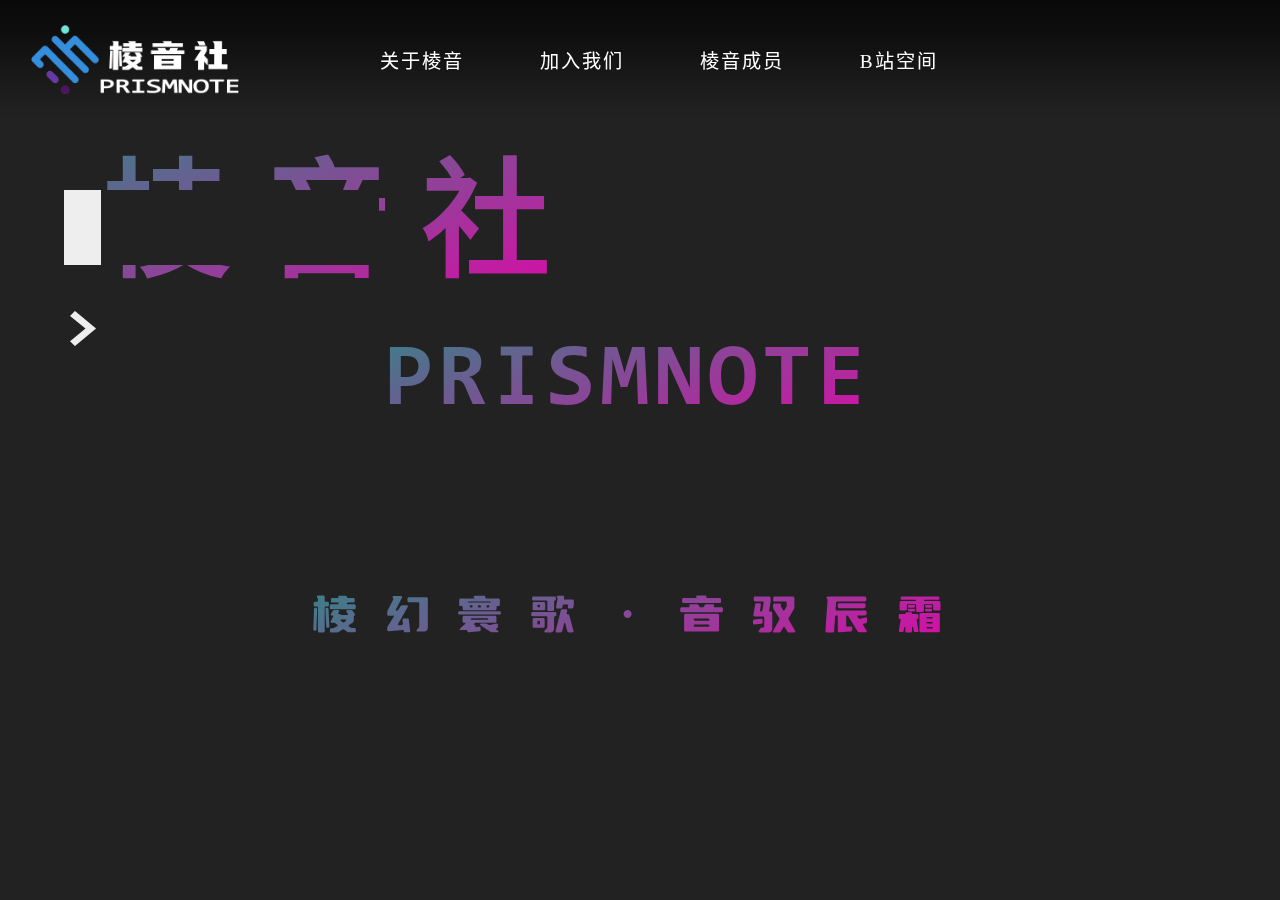
==== index.html @ d348abd1 "1.0.100-alpha" ====
<!DOCTYPE html>
<html lang="zh-cn">
<head>
    <meta charset="UTF-8">
    <meta name="viewport" content="width=device-width, user-scalable=no,initial-scale=1.0, maximum-scale=1.0, minimum-scale=1.0">	
    <title>棱音社PRISMNOTE</title>
    <link rel="stylesheet" type="text/css" href="css/reset.css">
    <link rel="stylesheet" type="text/css" href="css/var.css">
    <link rel="stylesheet" type="text/css" href="css/default.css">
    <link rel="stylesheet" type="text/css" href="css/main.css">
    <script>
        function toTop()
        {
            window.scrollTo(0, 0);
        }
    </script>
</head>
<body>
    <!-- 鼠标指针效果 -->
    <div id="point"></div>
    <!-- 头部 -->
    <div class="header">
        <div class="titile">
            <a href="javascript:void(0);" onclick="toTop()">
                <img src="./images/prismnote1.png" alt="prismnote">
            </a>
        </div>
        <!-- 功能键 -->
        <ul class="links">
            <li>
                <a href="./about/index.html" target="_self">
                    <p class="button">关于棱音</p>
                </a>
            </li>
            <li>
                <a href="./joinus/index.html" target="_self">
                    <p class="button">加入我们</p>
                </a>
            </li>
            <li>
                <a href="./members/index.html" target="_self">
                    <p class="button">棱音成员</p>
                </a>
            </li>
            <li>
                <a href="https://space.bilibili.com/1806432678" target="_blank">
                    <p class="button">B站空间</p>
                </a>
            </li>
        </ul>
        <button class="lang">LANG</button>
        <button class="list"></button>
    </div>
    <div class="main">
        <div class="intro">
            > This Is
        </div>
        <div class="secondline">
            > 
        </div>
        <div class="cnname">
            <span>棱</span>
            <span>音</span>
            <span>社</span>
        </div>
        <div class="enname">
            <!-- <span>P</span>
            <span>R</span>
            <span>I</span>
            <span>S</span>
            <span>M</span>
            <span>N</span>
            <span>O</span>
            <span>T</span>
            <span>E</span> -->
            PRISMNOTE
        </div>
        <div class="slogan">
            棱幻寰歌·音驭辰霜
        </div>
    </div>
</body>
</html>
---- css/var.css ----
:root{
    --color-header: linear-gradient(180deg, rgba(0, 0, 0, .7), rgba(0, 0, 0, .6) 25%, rgba(0, 0, 0, .2) 70%, rgba(0, 0, 0, 0));
    --color-button-hover: #38f;
    --color-cnname: linear-gradient(160deg, #3A8188, #DB0AA7);
    
    --if-list: none;

    --size-card-width: 28vw;
    --size-card-height: 17.3vw;
}
---- css/default.css ----
html{
    background-color: #222;
}

body{
    min-height: 100vh;
    /* height: 900vh; */
    /* background: linear-gradient(180deg, #3A8188, #DB0AA7); */
}

.header{
    background: var(--color-header);
    height: 120px;
    width: 100%;
    display: flex;
    flex-direction: row;
    justify-content: space-between;
    align-items: center;
    padding-right: 5%;
    padding-left: 2%;
    position: fixed;
    z-index: 999;
}
/* .titile{
    background-color: #ff0000;
    width: 240px;
    height: 88px;
} */
/* .titile a{
    display: block;
    height: 88px;
    width: 240px;
    background-image: url("../images/ce1986bfa0cd2c8c8a5f0391a066f5f9.png");
    background-size: contain;
    background-repeat: no-repeat;
} */
.titile img{
    display: block;
    height: 80px;
}
.links{
    width: 50vw;
    display: flex;
    flex-direction: row;
    align-items: center;
}
.links li{
    /* width: 25%; */
    flex: 1;
}
.links a{
    display: block;
    width: max-content;
}
.button{
    width: max-content;
    font-size: 1.5vw;
    letter-spacing: 2px;
    color: #fff;
    padding: 2px 5px;
    transition-property: color;
    transition-duration: 700ms;
    
    /* font-weight: lighter; */
}
.button:hover{
    color: var(--color-button-hover);
}
.active{
    color: var(--color-button-hover);
}
.lang{
    display: block;
    width: 70px;
    font-size: 18px;
    color: #fff;
    font-weight: lighter;
    visibility: hidden;
}
/* .lang:hover{
    background-color: rgba(255, 255, 255, .5);
} */
.list{
    display: var(--if-list);
}
---- css/main.css ----
@font-face {
    font-family: 'CodeNewRoman';
    src: url('../fonts/Code-New-Roman-b-1.otf');
}
@font-face {
    font-family: 'YousheBiaotiyuan';
    src: url('../fonts/YouSheBiaoTiYuan-2.otf');
}

body{
    height: 100vh;
    overflow-y: hidden;
}

@keyframes startIntro {
    from {left: 1.7cap;}
    10% {left: 2.6cap;}
    20% {left: 3.5cap;}
    30% {left: 4.3cap;}
    40% {left: 5.2cap;}
    50% {left: 6.1cap;}
    80% {left: 6.9cap;}
    90% {left: 7.7cap;}
    to {left: 7.7cap;}
}
@keyframes bling {
    from {background-color: #eee;}
    50% {background-color: transparent;}
    to {background-color: transparent;}
}
@keyframes trans {
    from {top: 0;}
    50% {top: 8vw; left: 1.7cap;}
    to {top: 8vw; left: 1.7cap;}
}
@keyframes appear {
    from {opacity: 0;}
    50% {opacity: 1;}
    to {opacity: 1;}
}
@keyframes slogan {
    from {top: 10vh; opacity: 0;}
    to {top: 0; opacity: 1;}
}

.intro{
    position: absolute;
    font-family: 'CodeNewRoman';
    color: #eee;
    font-size: 5vw;
    margin-top: 8vh;
    margin-left: 5vw;
    z-index: 99;
    animation: appear 1s reverse 1.7s 1 both;

}
.secondline{
    position: absolute;
    font-family: 'CodeNewRoman';
    color: #eee;
    font-size: 5vw;
    margin-top: calc(8vh + 8vw);
    margin-left: 5vw;
    z-index: 99;
    animation: appear 1ms step-end 1.5s 1 both, appear 1s reverse 1.7s 1 forwards;
}
.intro::before{
    position: absolute;
    display: block;
    content: '';
    height: 100%;
    width: 100%;
    background-color: #222;
    top: 0;
    animation: startIntro 1s step-end 1 forwards;
}
.intro::after{
    position: absolute;
    display: block;
    content: '';
    top: 0;
    height: 100%;
    width: .9cap;
    background-color: #eee;
    animation: bling 1s step-end infinite, startIntro 1s step-end 1 forwards, trans 1ms step-end 1.5s 1 both;
}

.cnname{
    width: max-content;
    position: relative;
    /* min-height: 30vw; */
    left: 8vw;
    background: var(--color-cnname);
    background-clip: text;
    color: transparent;
    font-size: 10vw;
    font-weight: 600;
    animation: appear 1s 2.7s 1 both;
}
.enname{
    width: max-content;
    position: relative;
    margin-top: 3vh;
    left: 30vw;
    background: var(--color-cnname);
    background-clip: text;
    color: transparent;
    font-size: 7vw;
    font-weight: 600;
    letter-spacing: 5px;
    font-family: 'CodeNewRoman';
    animation: appear 1s 2.7s 1 both;
}
.slogan{
    position: relative;
    width: max-content;
    margin: auto;
    margin-top: 17vh;
    color: transparent;
    background: var(--color-cnname);
    background-clip: text;
    font-size: 4vw;
    font-weight: 500;
    letter-spacing: 2vw;
    font-family: 'YousheBiaotiyuan';
    animation: slogan 2s 3s 1 both;

}

.main{
    position: relative;
    top: 100px;
    padding-top: 2vh;
}
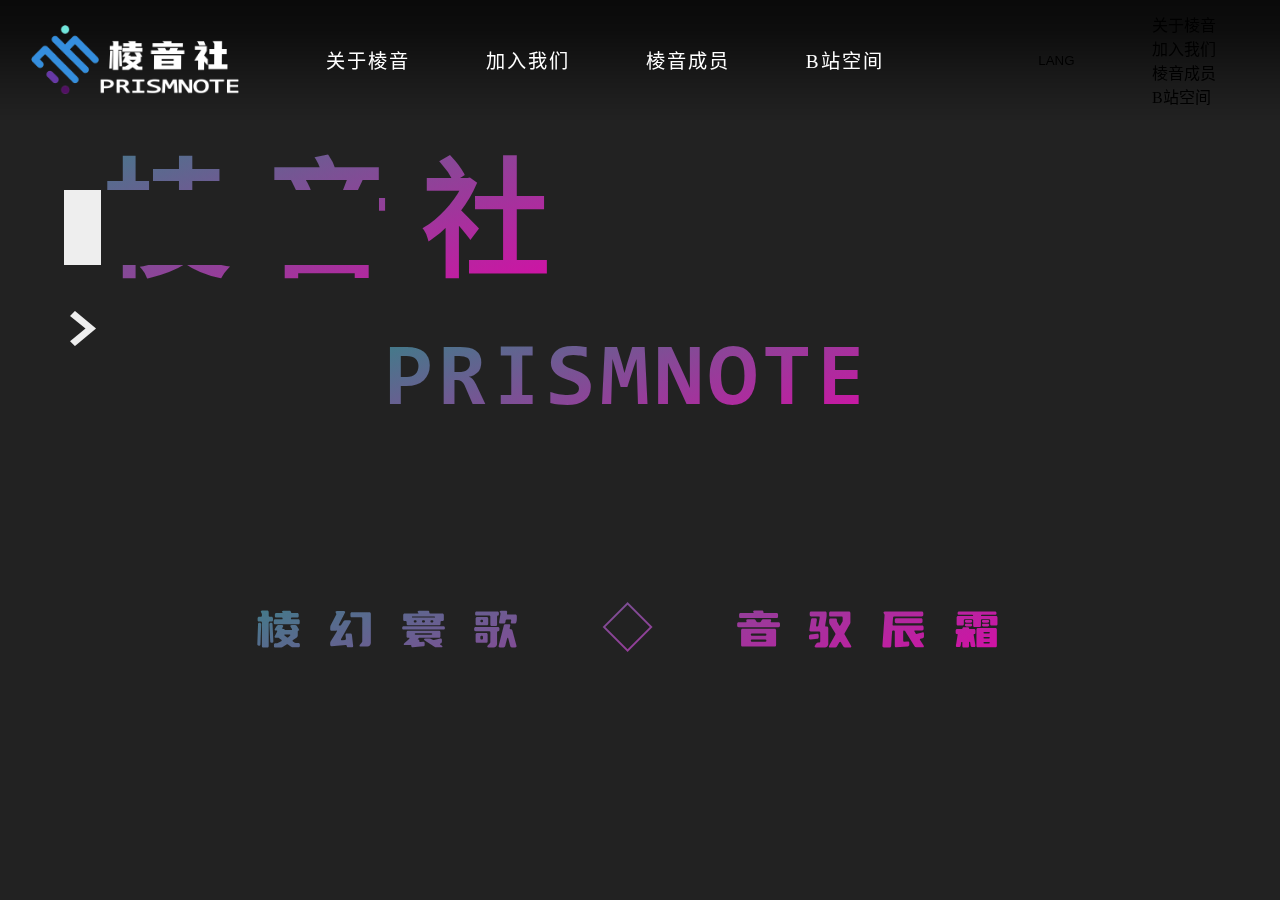
==== commit 2f7a4e6f: "Update index.html" ====
--- a/index.html
+++ b/index.html
@@ -14,6 +14,7 @@
             window.scrollTo(0, 0);
         }
     </script>
+    <script src="./scripts/openList.js"></script>
 </head>
 <body>
     <!-- 鼠标指针效果 -->
@@ -21,24 +22,24 @@
     <!-- 头部 -->
     <div class="header">
         <div class="titile">
-            <a href="javascript:void(0);" onclick="toTop()">
+            <a href="javascript:void(0);" onclick="toTop();">
                 <img src="./images/prismnote1.png" alt="prismnote">
             </a>
         </div>
         <!-- 功能键 -->
         <ul class="links">
             <li>
-                <a href="./about/index.html" target="_self">
+                <a href="./about/" target="_self">
                     <p class="button">关于棱音</p>
                 </a>
             </li>
             <li>
-                <a href="./joinus/index.html" target="_self">
+                <a href="./joinus/" target="_self">
                     <p class="button">加入我们</p>
                 </a>
             </li>
             <li>
-                <a href="./members/index.html" target="_self">
+                <a href="./members/" target="_self">
                     <p class="button">棱音成员</p>
                 </a>
             </li>
@@ -48,8 +49,30 @@
                 </a>
             </li>
         </ul>
-        <button class="lang">LANG</button>
-        <button class="list"></button>
+        <button id="lang">LANG</button>
+        <button id="list" class="list" onclick="openList('list');">&#xe76b;</button>
+        <ul id="listobj">
+            <li>
+                <a href="./about/" target="_self">
+                    <p class="buttonn">关于棱音</p>
+                </a>
+            </li>
+            <li>
+                <a href="./joinus/" target="_self">
+                    <p class="buttonn">加入我们</p>
+                </a>
+            </li>
+            <li>
+                <a href="./members/" target="_self">
+                    <p class="buttonn">棱音成员</p>
+                </a>
+            </li>
+            <li>
+                <a href="https://space.bilibili.com/1806432678" target="_blank">
+                    <p class="buttonn">B站空间</p>
+                </a>
+            </li>
+        </ul>
     </div>
     <div class="main">
         <div class="intro">
@@ -76,8 +99,8 @@
             PRISMNOTE
         </div>
         <div class="slogan">
-            棱幻寰歌·音驭辰霜
+            棱幻寰歌 ◇ 音驭辰霜
         </div>
     </div>
 </body>
-</html>+</html>
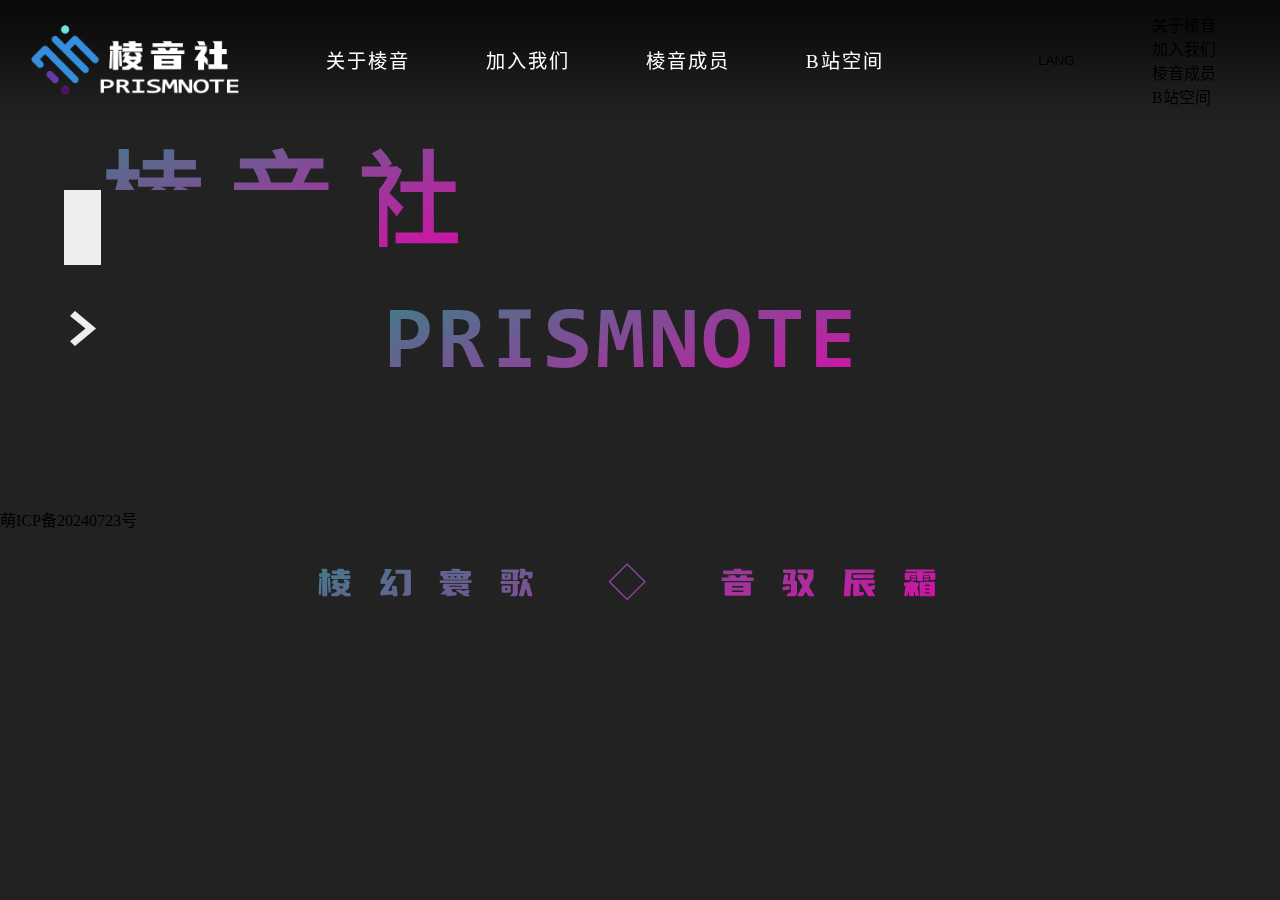
==== commit c89391a5: "Update index.html" ====
--- a/index.html
+++ b/index.html
@@ -3,7 +3,7 @@
 <head>
     <meta charset="UTF-8">
     <meta name="viewport" content="width=device-width, user-scalable=no,initial-scale=1.0, maximum-scale=1.0, minimum-scale=1.0">	
-    <title>棱音社PRISMNOTE</title>
+    <title>棱音社PRISMNOTE - 棱音社官网</title>
     <link rel="stylesheet" type="text/css" href="css/reset.css">
     <link rel="stylesheet" type="text/css" href="css/var.css">
     <link rel="stylesheet" type="text/css" href="css/default.css">
@@ -87,6 +87,9 @@
             <span>社</span>
         </div>
         <div class="enname">
+            <!-- style="font-family: 'KhaenriahNeue', sans-serif;" -->
+            <!-- style -->
+            
             <!-- <span>P</span>
             <span>R</span>
             <span>I</span>
@@ -103,4 +106,7 @@
         </div>
     </div>
 </body>
+    <footer>
+        <a href="https://icp.gov.moe/?keyword=20240723" target="_blank">萌ICP备20240723号</a>
+    </footer>
 </html>
--- a/css/main.css
+++ b/css/main.css
@@ -5,6 +5,10 @@
 @font-face {
     font-family: 'YousheBiaotiyuan';
     src: url('../fonts/YouSheBiaoTiYuan-2.otf');
+}
+@font-face{
+    font-family: 'KhaenriahNeue';
+    src: url('../fonts/KhaenriahNeue-Regular-2.000.otf');
 }
 
 body{
@@ -43,6 +47,37 @@
     to {top: 0; opacity: 1;}
 }
 
+@-webkit-keyframes startIntro {
+    from {left: 1.7cap;}
+    10% {left: 2.6cap;}
+    20% {left: 3.5cap;}
+    30% {left: 4.3cap;}
+    40% {left: 5.2cap;}
+    50% {left: 6.1cap;}
+    80% {left: 6.9cap;}
+    90% {left: 7.7cap;}
+    to {left: 7.7cap;}
+}
+@-webkit-keyframes bling {
+    from {background-color: #eee;}
+    50% {background-color: transparent;}
+    to {background-color: transparent;}
+}
+@-webkit-keyframes trans {
+    from {top: 0;}
+    50% {top: 8vw; left: 1.7cap;}
+    to {top: 8vw; left: 1.7cap;}
+}
+@-webkit-keyframes appear {
+    from {opacity: 0;}
+    50% {opacity: 1;}
+    to {opacity: 1;}
+}
+@-webkit-keyframes slogan {
+    from {top: 10vh; opacity: 0;}
+    to {top: 0; opacity: 1;}
+}
+
 .intro{
     position: absolute;
     font-family: 'CodeNewRoman';
@@ -52,7 +87,7 @@
     margin-left: 5vw;
     z-index: 99;
     animation: appear 1s reverse 1.7s 1 both;
-
+    -webkit-animation: appear 1s reverse 1.7s 1 both;
 }
 .secondline{
     position: absolute;
@@ -63,6 +98,7 @@
     margin-left: 5vw;
     z-index: 99;
     animation: appear 1ms step-end 1.5s 1 both, appear 1s reverse 1.7s 1 forwards;
+    -webkit-animation: appear 1ms step-end 1.5s 1 both, appear 1s reverse 1.7s 1 forwards;
 }
 .intro::before{
     position: absolute;
@@ -73,6 +109,7 @@
     background-color: #222;
     top: 0;
     animation: startIntro 1s step-end 1 forwards;
+    -webkit-animation: startIntro 1s step-end 1 forwards;
 }
 .intro::after{
     position: absolute;
@@ -83,6 +120,7 @@
     width: .9cap;
     background-color: #eee;
     animation: bling 1s step-end infinite, startIntro 1s step-end 1 forwards, trans 1ms step-end 1.5s 1 both;
+    -webkit-animation: bling 1s step-end infinite, startIntro 1s step-end 1 forwards, trans 1ms step-end 1.5s 1 both;
 }
 
 .cnname{
@@ -93,9 +131,10 @@
     background: var(--color-cnname);
     background-clip: text;
     color: transparent;
-    font-size: 10vw;
+    font-size: 8vw;
     font-weight: 600;
     animation: appear 1s 2.7s 1 both;
+    -webkit-animation: appear 1s 2.7s 1 both;
 }
 .enname{
     width: max-content;
@@ -107,9 +146,10 @@
     color: transparent;
     font-size: 7vw;
     font-weight: 600;
-    letter-spacing: 5px;
+    letter-spacing: 4px;
     font-family: 'CodeNewRoman';
     animation: appear 1s 2.7s 1 both;
+    -webkit-animation: appear 1s 2.7s 1 both;
 }
 .slogan{
     position: relative;
@@ -119,16 +159,16 @@
     color: transparent;
     background: var(--color-cnname);
     background-clip: text;
-    font-size: 4vw;
+    font-size: 3vw;
     font-weight: 500;
     letter-spacing: 2vw;
     font-family: 'YousheBiaotiyuan';
     animation: slogan 2s 3s 1 both;
-
+    -webkit-animation: slogan 2s 3s 1 both;
 }
 
 .main{
     position: relative;
     top: 100px;
     padding-top: 2vh;
-}+}
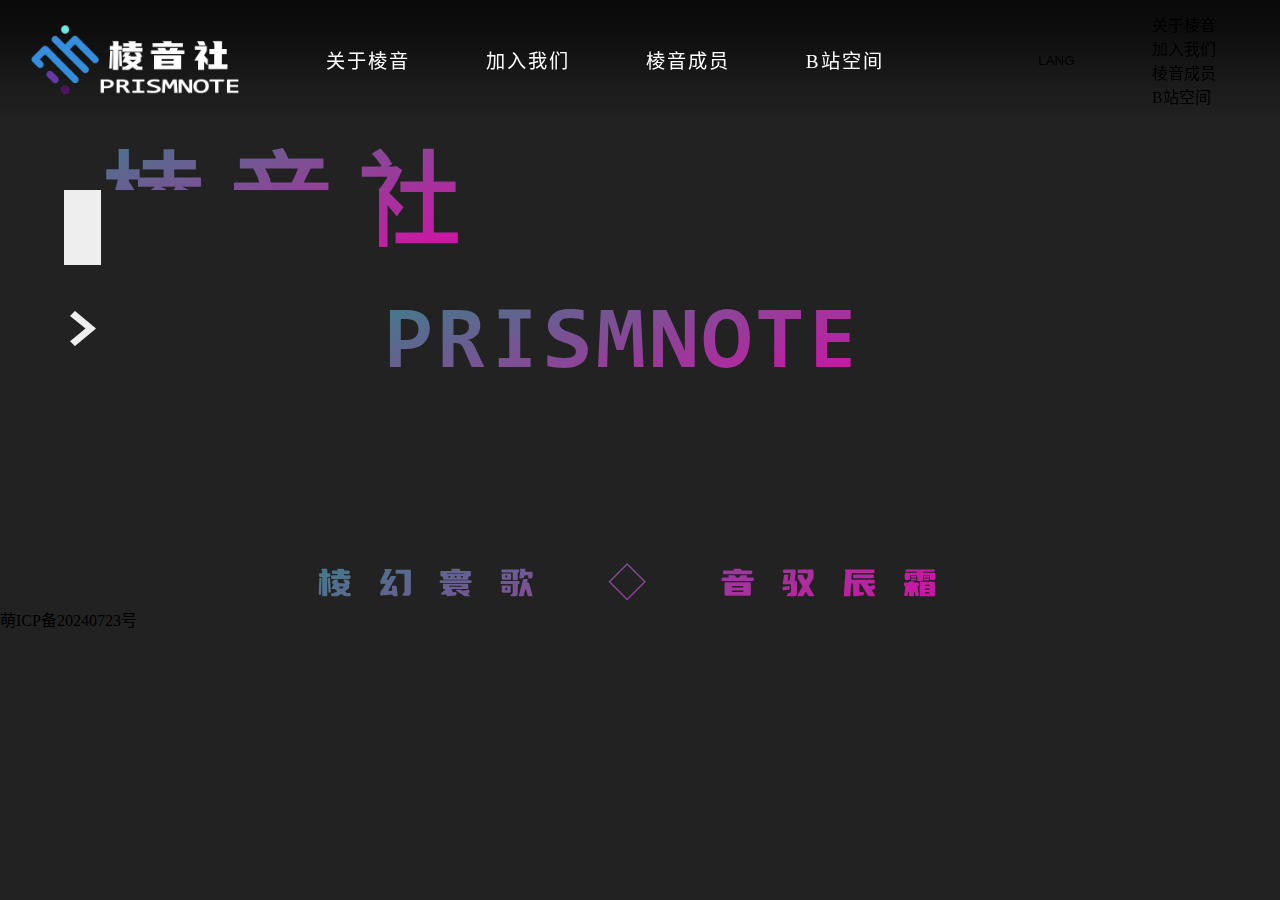
==== commit f440d67d: "Update index.html" ====
--- a/index.html
+++ b/index.html
@@ -104,9 +104,10 @@
         <div class="slogan">
             棱幻寰歌 ◇ 音驭辰霜
         </div>
+        <a href="https://icp.gov.moe/?keyword=20240723" target="_blank">萌ICP备20240723号</a>
     </div>
+    <footer>
+        
+    </footer>
 </body>
-    <footer>
-        <a href="https://icp.gov.moe/?keyword=20240723" target="_blank">萌ICP备20240723号</a>
-    </footer>
 </html>
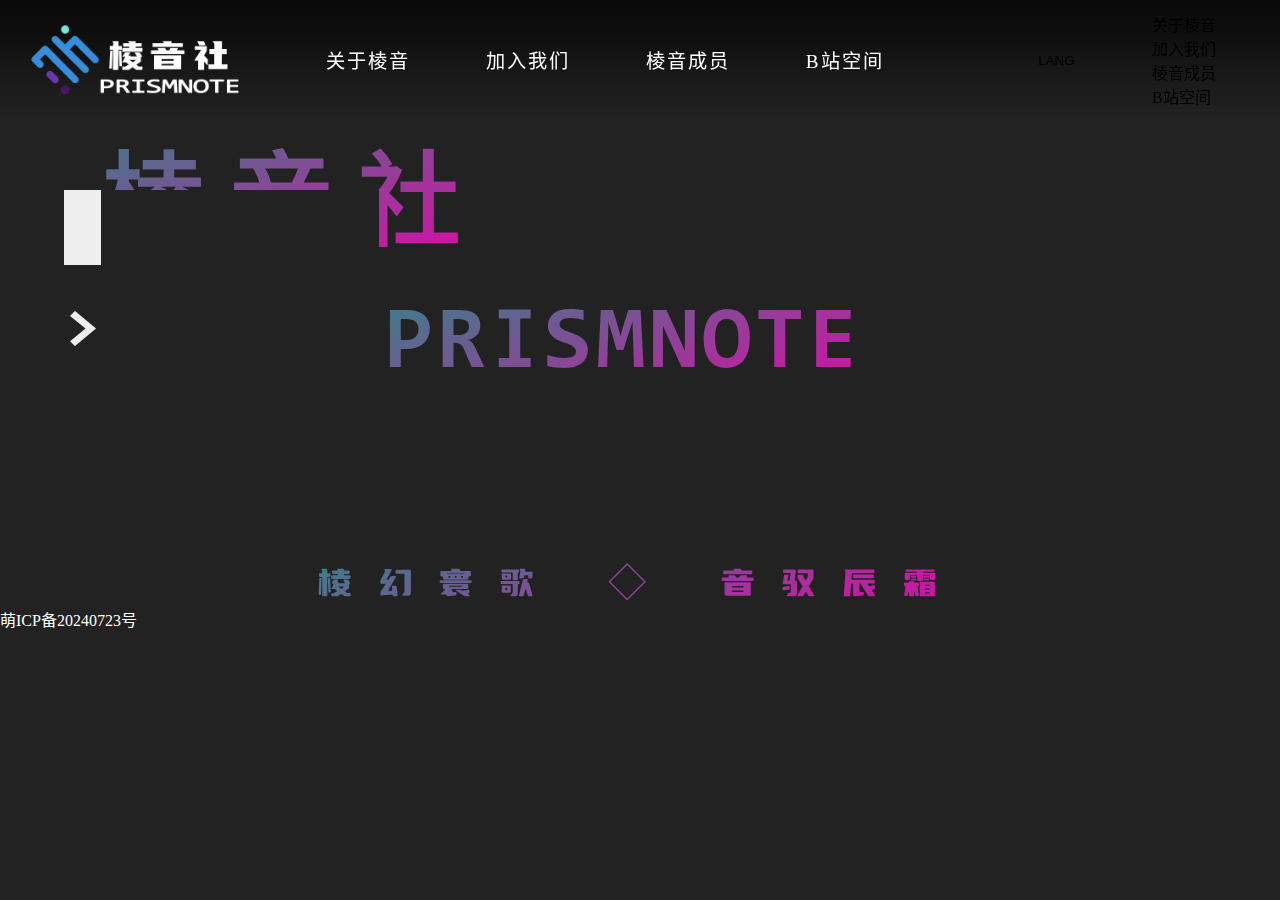
==== commit 835ea93d: "Update index.html" ====
--- a/index.html
+++ b/index.html
@@ -104,7 +104,7 @@
         <div class="slogan">
             棱幻寰歌 ◇ 音驭辰霜
         </div>
-        <a href="https://icp.gov.moe/?keyword=20240723" target="_blank">萌ICP备20240723号</a>
+        <a href="https://icp.gov.moe/?keyword=20240723" target="_blank" style="color: white;">萌ICP备20240723号</a>
     </div>
     <footer>
         
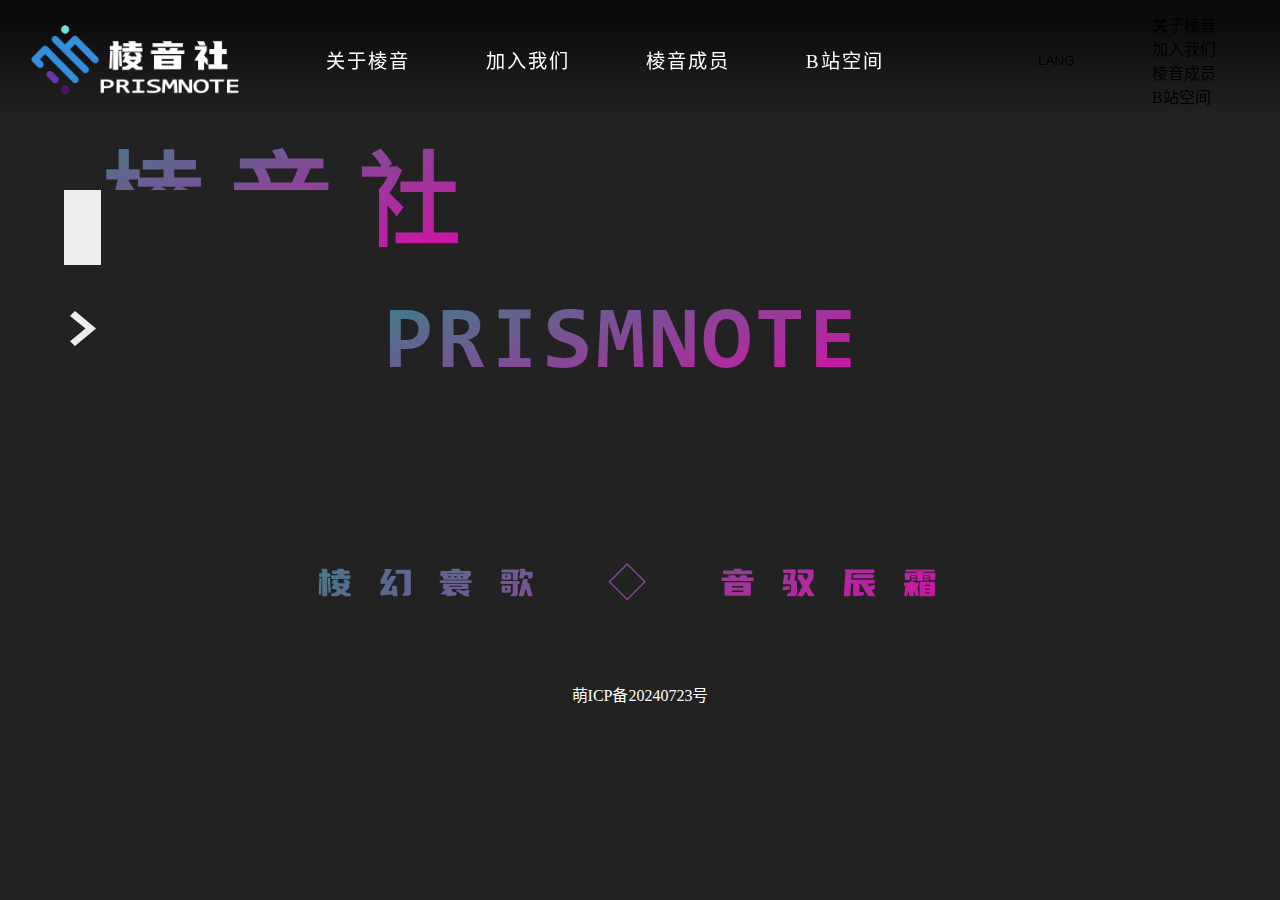
==== commit e7f738b3: "Update index.html" ====
--- a/index.html
+++ b/index.html
@@ -104,7 +104,7 @@
         <div class="slogan">
             棱幻寰歌 ◇ 音驭辰霜
         </div>
-        <a href="https://icp.gov.moe/?keyword=20240723" target="_blank" style="color: white;">萌ICP备20240723号</a>
+        <a href="https://icp.gov.moe/?keyword=20240723" target="_blank" style="display: block; text-align: center; color: white; margin-top: 75px;">萌ICP备20240723号</a>
     </div>
     <footer>
         
